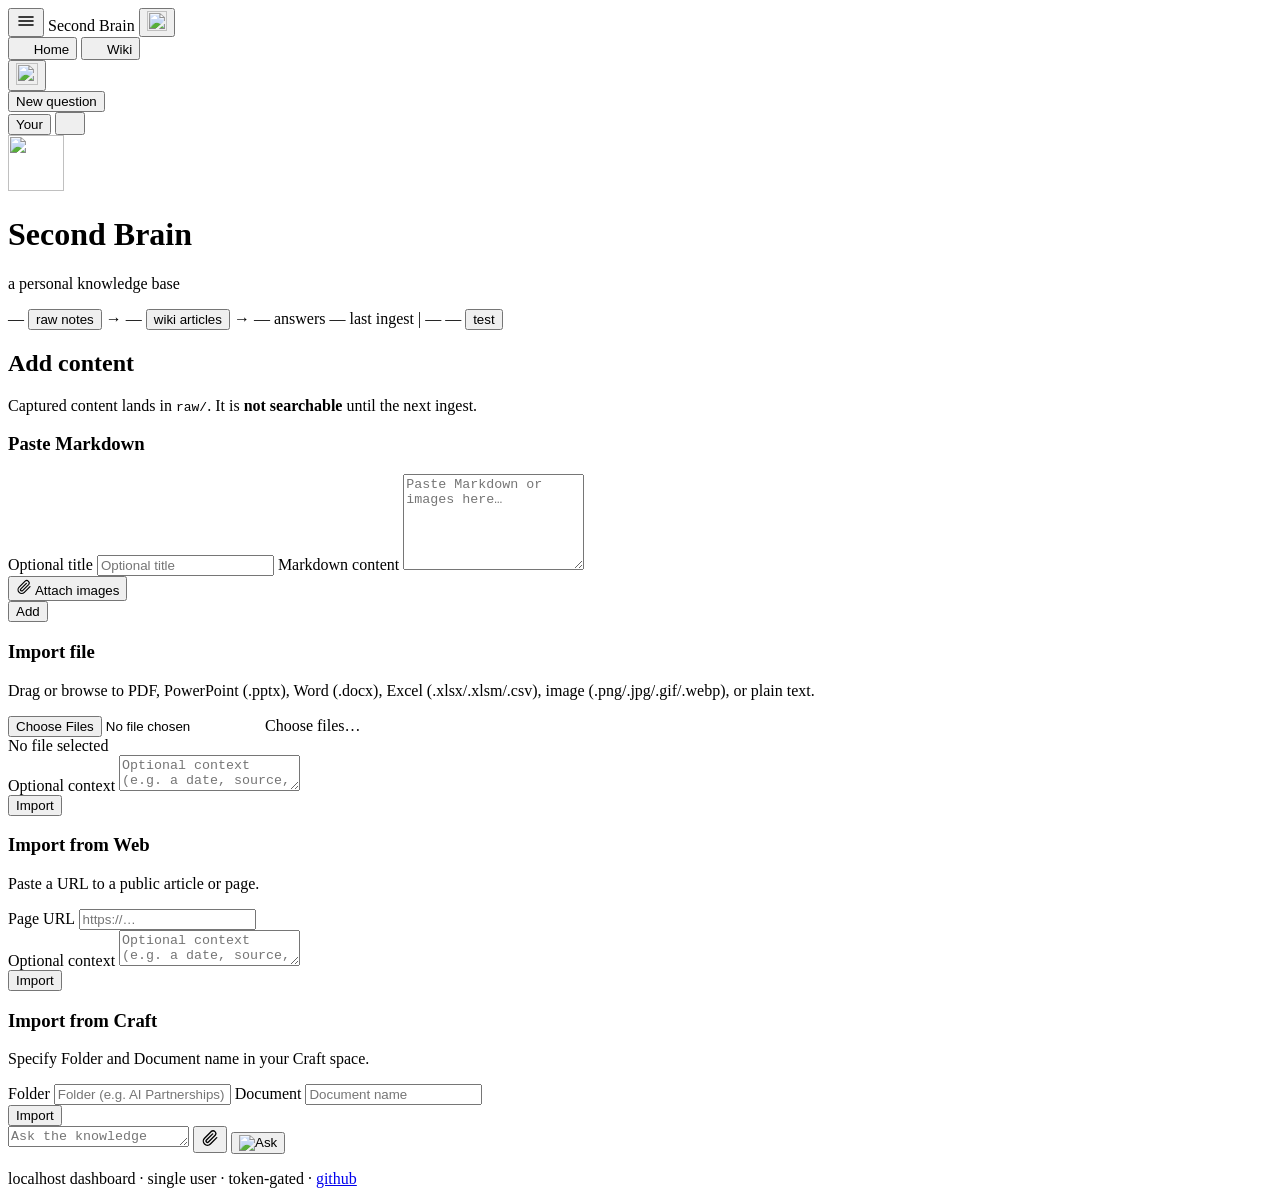
==== dashboard/index.html @ e33d8bf7 "feat(dashboard): attach images to questions and pasted notes A shared AttachmentTray (attachments.js" ====
<!doctype html>
<!--
  Second Brain — Dashboard
  Spec: specs/002-interactive-dashboard/spec.md
  Plan: specs/002-interactive-dashboard/plan.md
-->
<html lang="en">
<head>
  <meta charset="utf-8" />
  <meta name="viewport"
        content="width=device-width, initial-scale=1, viewport-fit=cover, interactive-widget=resizes-content" />
  <!-- Bridge CSRF token, substituted server-side when "/" is served.
       Readable only by same-origin scripts; a cross-origin page cannot
       reach into this DOM, so the token stays secret. -->
  <meta name="bridge-token" content="__BRIDGE_TOKEN__" />
  <title>Second Brain</title>
  <link rel="icon" type="image/png" sizes="any" href="/static/logo.png" />
  <link rel="apple-touch-icon" href="/static/logo.png" />
  <!-- Fonts are self-hosted (see dashboard/fonts/) — the bridge's CSP is
       `default-src 'self'`, and self-hosting keeps the dashboard working
       offline without pinging a CDN. Preload the two latin faces the first
       paint needs; the italic and latin-ext subsets load on demand. -->
  <link rel="preload" as="font" type="font/woff2" crossorigin
        href="/static/fonts/figtree-normal-latin.woff2" />
  <link rel="preload" as="font" type="font/woff2" crossorigin
        href="/static/fonts/newsreader-normal-latin.woff2" />
  <link rel="stylesheet" href="/static/styles.css" />
  <script src="/static/lib/marked.min.js"></script>
  <script src="/static/lib/purify.min.js"></script>
</head>
<body>
  <div class="app-shell">

    <!-- ══════════════════ MOBILE TOP BAR ══════════════════
         Hidden above the shell breakpoint. Below it, the sidebar leaves the
         grid flow (position:fixed) and this occupies row 1, so no padding
         compensation is needed on .main-panel. -->
    <header class="mobile-topbar">
      <button type="button" id="nav-menu-btn" class="topbar-btn"
              aria-label="Menu" aria-expanded="false" aria-controls="sidebar">
        <svg width="20" height="20" viewBox="0 0 20 20" aria-hidden="true" focusable="false">
          <g stroke="currentColor" stroke-width="1.6" stroke-linecap="round">
            <line x1="3" y1="6" x2="17" y2="6" />
            <line x1="3" y1="10" x2="17" y2="10" />
            <line x1="3" y1="14" x2="17" y2="14" />
          </g>
        </svg>
      </button>
      <span class="topbar-wordmark">Second Brain</span>
      <button type="button" id="topbar-search-btn" class="topbar-btn" aria-label="Search">
        <img src="/static/icons/magnifyingglass.png" width="20" height="20" alt="" aria-hidden="true" />
      </button>
    </header>

    <!-- Dims the content behind an open drawer; tap to close. -->
    <div id="nav-backdrop" class="nav-backdrop"></div>

    <!-- ══════════════════ SIDEBAR ══════════════════ -->
    <nav class="sidebar" id="sidebar" aria-label="Navigation">

      <div class="nav-header">
        <div class="nav-tabs" role="tablist">
          <button class="nav-tab nav-tab-active" role="tab" aria-selected="true" data-nav-tab="home">
            <img class="nav-tab-icon" src="/static/icons/home.png" width="14" height="14" alt="" aria-hidden="true" />
            Home
          </button>
          <button class="nav-tab" role="tab" aria-selected="false" data-nav-tab="wiki">
            <img class="nav-tab-icon" src="/static/icons/wiki.png" width="14" height="14" alt="" aria-hidden="true" />
            Wiki
          </button>
        </div>
        <button type="button" id="nav-search-btn" class="nav-search-btn" aria-label="Search (⌘K)" title="Search  ⌘K">
          <img src="/static/icons/magnifyingglass.png" width="22" height="22" alt="" aria-hidden="true" />
        </button>
      </div>

      <!-- Home nav list: "New question" + output history -->
      <div class="nav-list" id="nav-list-home" role="tabpanel">
        <button class="nav-item nav-item-new nav-item-active" id="nav-new-question">
          <!-- Decorative accent badge, drawn in CSS from icons/plus.png as a mask
               so it follows --clay. A <span> (not <img>) because a bitmap would
               paint over the background the mask is there to reveal. -->
          <span class="nav-new-icon" aria-hidden="true"></span>
          New question
        </button>
        <div id="nav-outputs-list"></div>
      </div>

      <!-- Wiki nav list: INDEX + topic list -->
      <div class="nav-list" id="nav-list-wiki" hidden role="tabpanel">
        <div id="nav-wiki-list"></div>
      </div>

      <!-- Wiki maintenance, pinned to the bottom of the rail and shown only with
           the Wiki tab. Each button keeps its own [data-long-op] wrapper and
           [data-op-status] child: setBusy() disables controls by that selector,
           and nodeFor() resolves it for remote-busy polling. Results are not
           rendered here — both operations write a report and navigate to it. -->
      <div class="sidebar-foot" id="sidebar-maint" hidden>
        <!-- One shared status line, above the pair so the buttons stay bottom
             aligned in the rail. Only one op can run at a time (global busy
             lock). The wrapper holds a fixed height so the buttons never shift
             when a run starts — the status itself still toggles [hidden] freely
             inside it. runMaintenance finds it because the click handler passes
             .sidebar-foot, not the button's own wrapper. -->
        <div class="sidebar-foot-slot">
          <div class="op-status sidebar-foot-status" data-op-status hidden role="status" aria-live="polite"></div>
        </div>
        <div class="sidebar-foot-row">
          <div class="sidebar-foot-op" data-long-op="ingest">
            <button type="button" id="side-ingest-btn" class="sidebar-foot-btn"
                    title="Fold pending raw items into the wiki">Update wiki</button>
          </div>
          <div class="sidebar-foot-op" data-long-op="lint">
            <button type="button" id="side-lint-btn" class="sidebar-foot-btn"
                    title="Scan the wiki for contradictions, unsupported claims, and gaps">Run lint</button>
          </div>
        </div>
      </div>

    </nav>

    <!-- ══════════════════ MAIN PANEL ══════════════════ -->
    <div class="main-panel">

      <!-- Panel: Home / New Question -->
      <div id="panel-home-new" class="panel">

        <header class="site-header">
          <!-- Optional personalisation. The default value is the literal
               "Your", not an empty placeholder, so the row always renders and
               the pencil always has an anchor to sit beside. -->
          <div class="brand-owner-row">
            <button type="button" class="brand-owner" id="brand-owner"
                    title="Edit owner name">Your</button>
            <!-- A lone unnamed text input trips password-manager heuristics, so
                 it carries the documented opt-out attributes for 1Password,
                 LastPass and Dashlane, and no `name` for them to latch onto. -->
            <input class="brand-owner-input" id="brand-owner-input" type="text"
                   maxlength="32" size="8" spellcheck="false"
                   autocomplete="off" autocapitalize="words"
                   data-1p-ignore data-lpignore="true" data-form-type="other"
                   aria-label="Owner name" hidden />
            <button type="button" class="brand-owner-edit" id="brand-owner-edit"
                    aria-label="Edit owner name" title="Edit owner name">
              <img src="/static/icons/rename.png" width="14" height="14" alt="" aria-hidden="true" />
            </button>
          </div>
          <span class="brand-owner-error" id="brand-owner-error" role="status" hidden></span>
          <div class="brand-row">
            <!-- Hero logo: static PNG at rest, animated "thinking" SVG while any
                 op runs. The animated one is inline SVG injected by
                 initAnimatedHeroLogo() (CSS keyframes don't run from an <img>);
                 the rest/busy swap is CSS keyed off body.is-busy. -->
            <img class="brand-logo brand-logo--rest" src="/static/logo.png" alt="" width="56" height="56" decoding="async" />
            <span class="brand-logo brand-logo--anim" aria-hidden="true"></span>
            <!-- The pulsing period becomes the wordmark's full stop ("Second
                 Brain.") while any operation runs — including imports fired from
                 the Chrome extension. Toggled by body.is-busy; hidden when idle. -->
            <h1 class="brand">Second Brain<span class="brand-busy-dot" aria-hidden="true"></span></h1>
          </div>
          <p class="brand-sub">a personal knowledge base</p>
        </header>

        <!-- Reads left-to-right as a pipeline: raw notes → wiki → answers.
             Purely informational: the actionable pending state lives in
             #pending-row below, so no control is embedded in this sentence. -->
        <section id="status-strip" class="status-strip" aria-label="Vault status">
          <span class="status-seg" data-metric="raw_total_count">
            <span class="status-num">—</span>
            <button type="button" class="status-label status-folder-link" data-open-folder="raw" title="Open raw/ in Finder">raw notes</button>
          </span>
          <span class="status-sep status-arrow" aria-hidden="true">→</span>
          <span class="status-seg" data-metric="wiki_article_count">
            <span class="status-num">—</span>
            <button type="button" class="status-label status-folder-link" data-open-folder="wiki" title="Open wiki/ in Finder">wiki articles</button>
          </span>
          <span class="status-sep status-arrow" aria-hidden="true">→</span>
          <span class="status-seg" data-metric="outputs_query_count">
            <span class="status-num">—</span>
            <span class="status-label">answers</span>
          </span>
          <!-- Force a wrap: the pipeline sits on line 1, metadata on line 2. -->
          <span class="status-break" aria-hidden="true"></span>
          <span class="status-seg" data-metric="last_ingest_iso">
            <span class="status-num">—</span>
            <span class="status-label">last ingest</span>
          </span>
          <span class="status-sep status-sep-pipe" aria-hidden="true">|</span>
          <span class="status-seg" data-metric="engine">
            <span class="status-num">—</span>
          </span>
          <span class="status-seg status-seg-model" data-metric="model">
            <span class="status-num">—</span>
          </span>
          <button type="button" id="engine-test-pill" class="status-pill engine-test-pill"
                  title="Ping the active engine with a trivial prompt">test</button>
        </section>

        <!-- Pending state, not a command: shown only when raw files are waiting,
             and removed from the flow entirely once everything is searchable. -->
        <section id="pending-row" class="pending-row" hidden>
          <p class="pending-row-text">
            <span class="pending-row-count">—</span>
            <span class="pending-row-label">notes ready to ingest</span>
          </p>
          <!-- Status precedes the button: the row is right-aligned, so growing
               leftwards keeps "Update wiki" anchored instead of shunting it. -->
          <div class="pending-row-actions" data-long-op="ingest">
            <div class="op-status" data-op-status hidden role="status" aria-live="polite"></div>
            <button type="button" id="pending-update-btn" class="import-submit">Update wiki</button>
          </div>
        </section>

        <main class="layout">
          <!-- Imports -->
          <section id="imports" class="commands-section" aria-label="Add content">
            <header class="section-header">
              <h2 class="section-title">Add content</h2>
              <p class="section-hint">
                Captured content lands in <code>raw/</code>. It is <strong>not searchable</strong> until the next ingest.
              </p>
            </header>

            <div class="imports-grid">
              <!-- Paste Markdown -->
              <form id="paste-form" class="import-card" data-long-op="md-add">
                <h3 class="import-title">Paste Markdown</h3>
                <label class="visually-hidden" for="paste-title">Optional title</label>
                <input
                  id="paste-title"
                  class="import-input"
                  type="text"
                  placeholder="Optional title"
                  autocomplete="off"
                />
                <label class="visually-hidden" for="paste-body">Markdown content</label>
                <textarea
                  id="paste-body"
                  class="import-textarea"
                  rows="6"
                  placeholder="Paste Markdown or images here…"
                ></textarea>
                <div class="paste-attach-row">
                  <button type="button" id="paste-attach" class="attach-btn attach-btn-labelled"
                    title="Attach images">
                    <svg viewBox="0 0 24 24" width="16" height="16" aria-hidden="true" fill="none"
                      stroke="currentColor" stroke-width="1.8" stroke-linecap="round" stroke-linejoin="round">
                      <path d="M21 11.5l-8.5 8.5a5.5 5.5 0 0 1-7.8-7.8l9-9a3.7 3.7 0 0 1 5.2 5.2l-9 9a1.8 1.8 0 0 1-2.6-2.6l8.3-8.3"/>
                    </svg>
                    Attach images
                  </button>
                  <div class="attach-tray" id="paste-tray" hidden></div>
                </div>
                <div class="dupe-warning" data-dupe-warning hidden></div>
                <div class="import-row">
                  <button type="submit" class="import-submit">Add</button>
                  <div class="op-status" data-op-status hidden role="status" aria-live="polite"></div>
                  <div class="import-status" data-import-status hidden></div>
                </div>
              </form>

              <!-- File import (PDF / Office / image / text) -->
              <form id="file-form" class="import-card" data-long-op="file-import">
                <h3 class="import-title">Import file</h3>
                <p class="import-hint">Drag or browse to PDF, PowerPoint (.pptx), Word (.docx), Excel (.xlsx/.xlsm/.csv), image (.png/.jpg/.gif/.webp), or plain text.</p>
                <div class="dropzone" data-dropzone>
                  <input
                    id="file-input"
                    class="visually-hidden"
                    type="file"
                    accept=".pdf,.pptx,.docx,.xlsx,.xlsm,.csv,.png,.jpg,.jpeg,.gif,.webp,.txt,.md"
                    multiple
                    required
                  />
                  <label for="file-input" class="file-picker-btn">Choose files…</label>
                  <div class="file-picker-name-row">
                    <span class="file-picker-name file-picker-name-empty" data-file-filename>No file selected</span>
                    <button
                      type="button"
                      class="file-clear"
                      data-file-clear
                      aria-label="Clear selected files"
                      title="Clear selected files"
                      hidden
                    >×</button>
                  </div>
                </div>
                <label class="visually-hidden" for="file-context">Optional context</label>
                <textarea
                  id="file-context"
                  class="import-textarea import-context"
                  data-file-context
                  rows="2"
                  placeholder="Optional context (e.g. a date, source, why it matters)"
                ></textarea>
                <div class="dupe-warning" data-dupe-warning hidden></div>
                <div class="import-row">
                  <button type="submit" class="import-submit">Import</button>
                  <div class="op-status" data-op-status hidden role="status" aria-live="polite"></div>
                  <div class="import-status" data-import-status hidden></div>
                </div>
              </form>

              <!-- Web URL -->
              <form id="web-form" class="import-card" data-long-op="web-import" data-mode="url">
                <h3 class="import-title">Import from Web</h3>
                <p class="import-hint" data-web-hint>Paste a URL to a public article or page.</p>
                <div data-web-mode-url>
                  <label class="visually-hidden" for="web-url">Page URL</label>
                  <input
                    id="web-url"
                    class="import-input"
                    type="url"
                    placeholder="https://…"
                    autocomplete="url"
                    required
                  />
                </div>
                <div data-web-mode-paste hidden>
                  <p class="web-paste-context" data-web-paste-context></p>
                  <label class="visually-hidden" for="web-paste-body">Pasted Markdown</label>
                  <textarea
                    id="web-paste-body"
                    class="import-textarea"
                    rows="6"
                    placeholder="Paste the rendered Markdown of the article…"
                  ></textarea>
                  <button type="button" class="web-cancel-paste" data-web-cancel-paste>Cancel</button>
                </div>
                <label class="visually-hidden" for="web-context">Optional context</label>
                <textarea
                  id="web-context"
                  class="import-textarea import-context"
                  data-web-context
                  rows="2"
                  maxlength="2000"
                  placeholder="Optional context (e.g. a date, source, why it matters)"
                ></textarea>
                <div class="dupe-warning" data-dupe-warning hidden></div>
                <div class="import-row">
                  <button type="submit" class="import-submit">Import</button>
                  <div class="op-status" data-op-status hidden role="status" aria-live="polite"></div>
                  <div class="import-status" data-import-status hidden></div>
                </div>
              </form>

              <!-- Craft -->
              <form id="craft-form" class="import-card" data-long-op="craft-import">
                <h3 class="import-title">Import from Craft</h3>
                <p class="import-hint">Specify Folder and Document name in your Craft space.</p>
                <label class="visually-hidden" for="craft-folder">Folder</label>
                <input
                  id="craft-folder"
                  class="import-input"
                  type="text"
                  placeholder="Folder (e.g. AI Partnerships)"
                  autocomplete="off"
                  required
                />
                <label class="visually-hidden" for="craft-document">Document</label>
                <input
                  id="craft-document"
                  class="import-input"
                  type="text"
                  placeholder="Document name"
                  autocomplete="off"
                  required
                />
                <div class="dupe-warning" data-dupe-warning hidden></div>
                <div class="import-row">
                  <button type="submit" class="import-submit">Import</button>
                  <div class="op-status" data-op-status hidden role="status" aria-live="polite"></div>
                  <div class="import-status" data-import-status hidden></div>
                </div>
              </form>
            </div>
          </section>

        </main>

      </div><!-- /panel-home-new -->

      <!-- Panel: Output viewer -->
      <div id="panel-output-viewer" class="panel" hidden>
        <div class="viewer-content">
          <div class="result-actions">
            <button type="button" class="copy-btn" data-copy="rich" title="Copy formatted result for pasting into Mail, Notion, Slack…">Copy</button>
            <button type="button" class="copy-btn" data-copy="md" title="Copy the raw Markdown source">Copy as MD</button>
          </div>
          <header class="viewer-header">
            <h1 class="viewer-title"></h1>
            <p class="viewer-meta"></p>
          </header>
          <div class="markdown-body viewer-body"></div>
          <div class="lint-edit-bar" id="output-edit-bar" hidden>
            <p class="lint-edit-label">Apply edits based on this report</p>
            <textarea id="output-edit-input" class="import-textarea" rows="3"
              placeholder="Describe the edit you want applied to the wiki…"></textarea>
            <div class="lint-edit-row">
              <button type="button" id="output-edit-btn" class="import-submit">Apply edits</button>
              <div class="op-status" id="output-edit-op-status" hidden role="status" aria-live="polite"></div>
              <div class="import-status" id="output-edit-import-status" hidden></div>
            </div>
          </div>
        </div>
      </div>

      <!-- Panel: Wiki viewer -->
      <div id="panel-wiki-viewer" class="panel" hidden>
        <div class="wiki-viewer-chrome">
          <nav class="wiki-breadcrumb" aria-label="Breadcrumb">
            Wiki<span class="wiki-breadcrumb-sep"> / </span><span class="wiki-breadcrumb-article"></span>
          </nav>
          <div class="result-actions">
            <button type="button" class="copy-btn" data-copy="rich" title="Copy formatted result for pasting into Mail, Notion, Slack…">Copy</button>
            <button type="button" class="copy-btn" data-copy="md" title="Copy the raw Markdown source">Copy as MD</button>
          </div>
        </div>
        <div class="viewer-content">
          <div class="markdown-body viewer-body"></div>
          <div class="lint-edit-bar" id="wiki-edit-bar">
            <p class="lint-edit-label">Suggest an edit to this article</p>
            <textarea id="wiki-edit-input" class="import-textarea" rows="2"
              placeholder="e.g. Clarify that the 30% EBITDA is the Board's forward target, not current margin"></textarea>
            <div class="lint-edit-row">
              <button type="button" id="wiki-edit-btn" class="import-submit">Apply</button>
              <div class="op-status" id="wiki-edit-op-status" hidden role="status" aria-live="polite"></div>
              <div class="import-status" id="wiki-edit-import-status" hidden></div>
            </div>
          </div>
        </div>
      </div>

      <!-- Unified query bar — shared by homepage (new thread) and thread viewer (reply).
           position:fixed so it floats above all panels; JS hides it on wiki/lint views. -->
      <div id="thread-reply-bar" class="thread-reply-bar">
        <div class="thread-reply-inner">
          <div class="attach-tray thread-reply-tray" id="thread-reply-tray" hidden></div>
          <div class="thread-reply-input-wrap">
            <textarea id="thread-reply-input" class="thread-reply-textarea"
              rows="1" placeholder="Ask the knowledge base…" aria-label="Ask a question"></textarea>
            <button type="button" id="thread-reply-attach" class="attach-btn thread-reply-attach"
              title="Attach images" aria-label="Attach images">
              <svg viewBox="0 0 24 24" width="18" height="18" aria-hidden="true" fill="none"
                stroke="currentColor" stroke-width="1.8" stroke-linecap="round" stroke-linejoin="round">
                <path d="M21 11.5l-8.5 8.5a5.5 5.5 0 0 1-7.8-7.8l9-9a3.7 3.7 0 0 1 5.2 5.2l-9 9a1.8 1.8 0 0 1-2.6-2.6l8.3-8.3"/>
              </svg>
            </button>
            <button type="button" id="thread-reply-btn" class="thread-reply-submit"
              title="Ask" aria-label="Ask" aria-busy="false">
              <img src="/static/icons/up.png" alt="Ask" width="16" height="16" aria-hidden="true">
            </button>
          </div>
          <div class="op-status" id="thread-reply-op-status" hidden role="status" aria-live="polite"></div>
          <p class="thread-reply-caption">localhost dashboard · single user · token-gated · <a href="https://github.com/PieroSierra/SecondBrain" class="caption-link" target="_blank" rel="noopener">github</a></p>
        </div>
      </div>

    </div><!-- /main-panel -->
  </div><!-- /app-shell -->

  <!-- Raw source-file viewer: a dismissable overlay, no nav/tab state. -->
  <div id="raw-modal" class="raw-modal" hidden>
    <div class="raw-modal-scrim" data-raw-close></div>
    <div class="raw-modal-sheet" role="dialog" aria-modal="true" aria-label="Source file">
      <header class="raw-modal-head">
        <span class="raw-modal-path"></span>
        <button type="button" class="raw-modal-close" data-raw-close aria-label="Close">×</button>
      </header>
      <div class="markdown-body raw-modal-body"></div>
    </div>
  </div>

  <!-- Search overlay: keyword search across answers + wiki. Reuses the
       raw-modal scrim/positioning; opened by the sidebar magnifier or ⌘K. -->
  <div id="search-modal" class="raw-modal search-modal" hidden>
    <div class="raw-modal-scrim" data-search-close></div>
    <div class="search-modal-sheet" role="dialog" aria-modal="true" aria-label="Search">
      <div class="search-modal-head">
        <img class="search-modal-icon" src="/static/icons/magnifyingglass.png" width="20" height="20" alt="" aria-hidden="true" />
        <input id="search-input" class="search-modal-input" type="text"
               placeholder="Search answers and wiki…" autocomplete="off" spellcheck="false"
               aria-label="Search answers and wiki" />
      </div>
      <div id="search-results" class="search-results"></div>
      <p class="search-empty" hidden>No matches.</p>
    </div>
  </div>

  <div id="output-actions-menu" class="output-actions-menu" hidden role="menu">
    <button type="button" class="output-action" data-output-rename role="menuitem">
      <img src="/static/icons/rename.png" width="18" height="18" alt="" aria-hidden="true" />
      <span>Rename</span>
    </button>
    <button type="button" class="output-action output-action-delete" data-output-delete role="menuitem">
      <img src="/static/icons/trash.png" width="18" height="18" alt="" aria-hidden="true" />
      <span>Delete</span>
    </button>
  </div>

  <div id="rename-modal" class="raw-modal" hidden>
    <div class="raw-modal-scrim" data-rename-cancel></div>
    <form class="rename-modal-sheet" role="dialog" aria-modal="true" aria-labelledby="rename-modal-title">
      <h2 class="delete-modal-title" id="rename-modal-title">Rename answer</h2>
      <label class="rename-modal-label" for="rename-title-input">Title</label>
      <input id="rename-title-input" class="rename-modal-input" type="text" maxlength="200" required />
      <p class="rename-modal-error" hidden role="alert"></p>
      <div class="delete-modal-actions">
        <button type="button" class="delete-modal-btn delete-modal-cancel" data-rename-cancel>Cancel</button>
        <button type="submit" class="delete-modal-btn rename-modal-confirm">OK</button>
      </div>
    </form>
  </div>

  <!-- Delete-answer confirmation. Reuses the raw-modal scrim for the backdrop. -->
  <div id="delete-modal" class="raw-modal" hidden>
    <div class="raw-modal-scrim" data-delete-cancel></div>
    <div class="delete-modal-sheet" role="dialog" aria-modal="true" aria-labelledby="delete-modal-title">
      <h2 class="delete-modal-title" id="delete-modal-title">Delete this answer?</h2>
      <p class="delete-modal-name"></p>
      <div class="delete-modal-actions">
        <button type="button" class="delete-modal-btn delete-modal-cancel" data-delete-cancel>Cancel</button>
        <button type="button" class="delete-modal-btn delete-modal-confirm" data-delete-confirm>Delete</button>
      </div>
    </div>
  </div>

  <script type="module" src="/static/app.js"></script>
  <script src="/static/stop-ripple.js" defer></script>
</body>
</html>
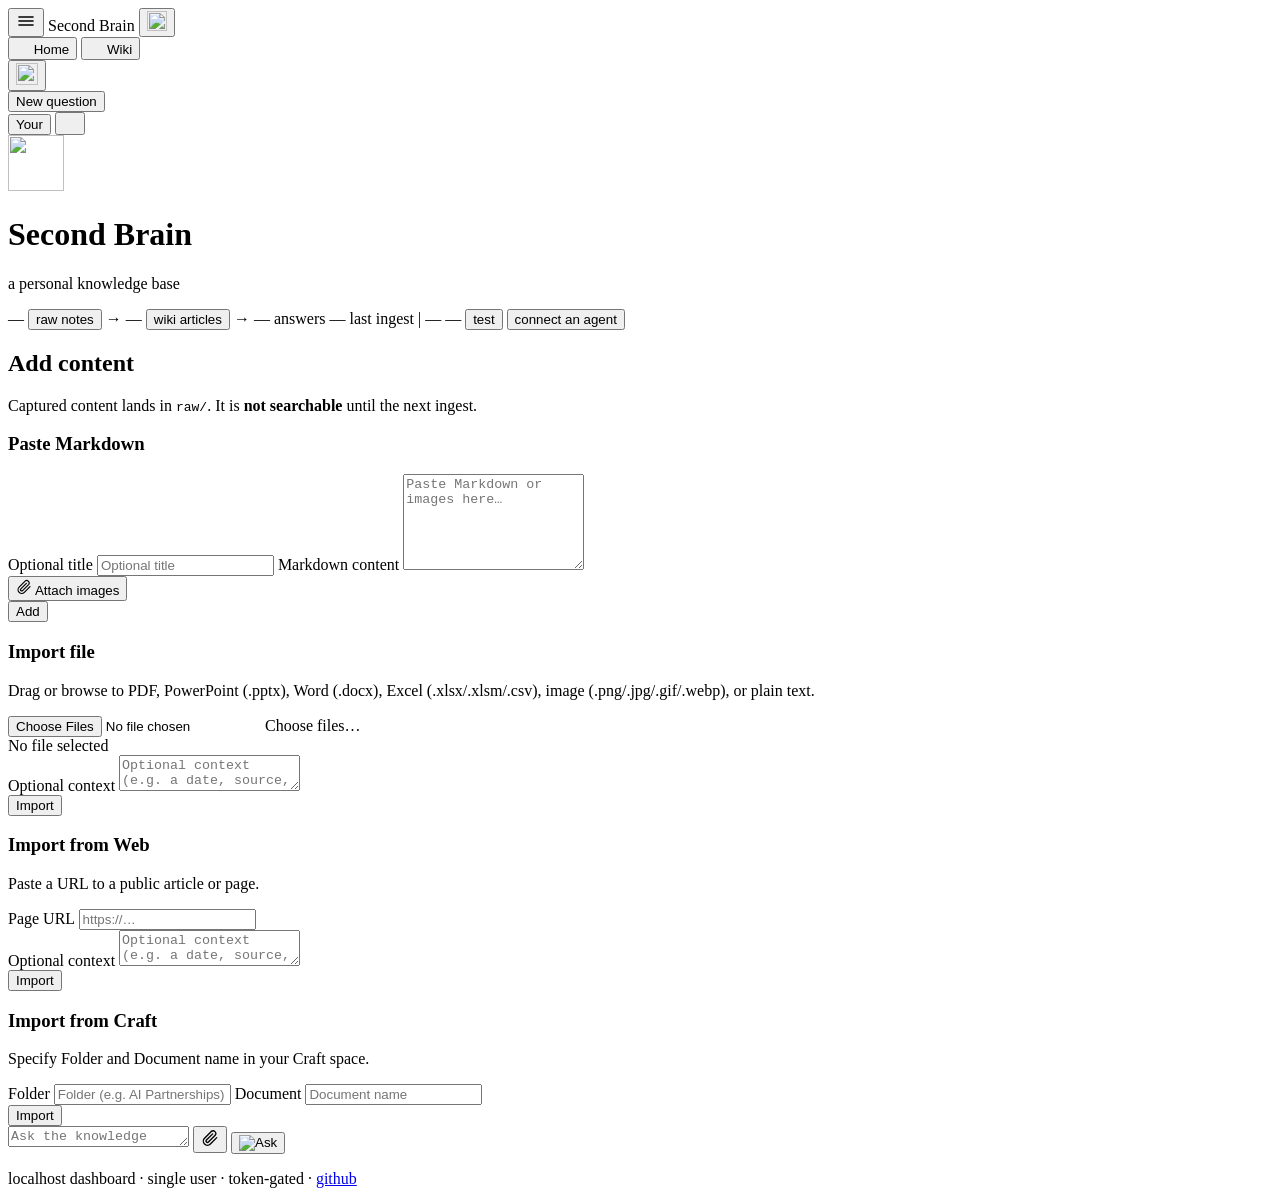
==== commit 246f13f4: "feat(mcp): serve a local MCP endpoint for Claude Code and Claude Desktop The bridge now serves POST " ====
--- a/dashboard/index.html
+++ b/dashboard/index.html
@@ -195,6 +195,8 @@
           </span>
           <button type="button" id="engine-test-pill" class="status-pill engine-test-pill"
                   title="Ping the active engine with a trivial prompt">test</button>
+          <button type="button" id="mcp-connect-pill" class="status-pill mcp-connect-pill"
+                  title="Let Claude Code or Claude Desktop read your wiki and save notes">connect an agent</button>
         </section>
 
         <!-- Pending state, not a command: shown only when raw files are waiting,
@@ -472,6 +474,18 @@
     </div>
   </div>
 
+  <!-- Image viewer: one attachment shown large. Reuses the raw-modal scrim/sheet. -->
+  <div id="image-modal" class="raw-modal" hidden>
+    <div class="raw-modal-scrim" data-image-close></div>
+    <div class="raw-modal-sheet image-modal-sheet" role="dialog" aria-modal="true" aria-label="Image">
+      <header class="raw-modal-head">
+        <span class="raw-modal-path image-modal-name"></span>
+        <button type="button" class="raw-modal-close" data-image-close aria-label="Close">×</button>
+      </header>
+      <div class="image-modal-body"><img class="image-modal-img" alt=""></div>
+    </div>
+  </div>
+
   <!-- Search overlay: keyword search across answers + wiki. Reuses the
        raw-modal scrim/positioning; opened by the sidebar magnifier or ⌘K. -->
   <div id="search-modal" class="raw-modal search-modal" hidden>
@@ -526,6 +540,48 @@
     </div>
   </div>
 
+  <!-- MCP connection panel: endpoint, token, and per-client setup. -->
+  <div id="mcp-modal" class="raw-modal" hidden>
+    <div class="raw-modal-scrim" data-mcp-close></div>
+    <div class="mcp-modal-sheet" role="dialog" aria-modal="true" aria-labelledby="mcp-modal-title">
+      <h2 class="delete-modal-title" id="mcp-modal-title">Connect an agent</h2>
+      <p class="mcp-modal-intro">Local agents can read your wiki and save notes to
+        <code>raw/mcp/</code> while this app is running. Saved notes reach the wiki when you update it.</p>
+
+      <h3 class="mcp-modal-heading">Claude Code</h3>
+      <p class="mcp-modal-hint">Run in a terminal:</p>
+      <div class="mcp-code-row">
+        <pre class="mcp-code" data-mcp-field="claude_code"></pre>
+        <button type="button" class="status-pill mcp-copy" data-mcp-copy="claude_code">copy</button>
+      </div>
+
+      <h3 class="mcp-modal-heading">Claude Desktop</h3>
+      <p class="mcp-modal-hint">Add to <code>~/Library/Application Support/Claude/claude_desktop_config.json</code>,
+        then restart Claude Desktop. Needs Node.js.</p>
+      <div class="mcp-code-row">
+        <pre class="mcp-code" data-mcp-field="claude_desktop"></pre>
+        <button type="button" class="status-pill mcp-copy" data-mcp-copy="claude_desktop">copy</button>
+      </div>
+
+      <h3 class="mcp-modal-heading">Endpoint and token</h3>
+      <div class="mcp-code-row">
+        <pre class="mcp-code" data-mcp-field="endpoint"></pre>
+        <button type="button" class="status-pill mcp-copy" data-mcp-copy="endpoint">copy</button>
+      </div>
+      <div class="mcp-code-row">
+        <pre class="mcp-code mcp-token" data-mcp-field="token"></pre>
+        <button type="button" class="status-pill mcp-copy" data-mcp-copy="token">copy</button>
+      </div>
+
+      <p class="rename-modal-error mcp-modal-error" hidden role="alert"></p>
+      <div class="delete-modal-actions">
+        <button type="button" class="delete-modal-btn delete-modal-cancel" data-mcp-rotate
+                title="Issue a new token. Connected agents stop working until you set them up again.">New token</button>
+        <button type="button" class="delete-modal-btn rename-modal-confirm" data-mcp-close>Done</button>
+      </div>
+    </div>
+  </div>
+
   <script type="module" src="/static/app.js"></script>
   <script src="/static/stop-ripple.js" defer></script>
 </body>
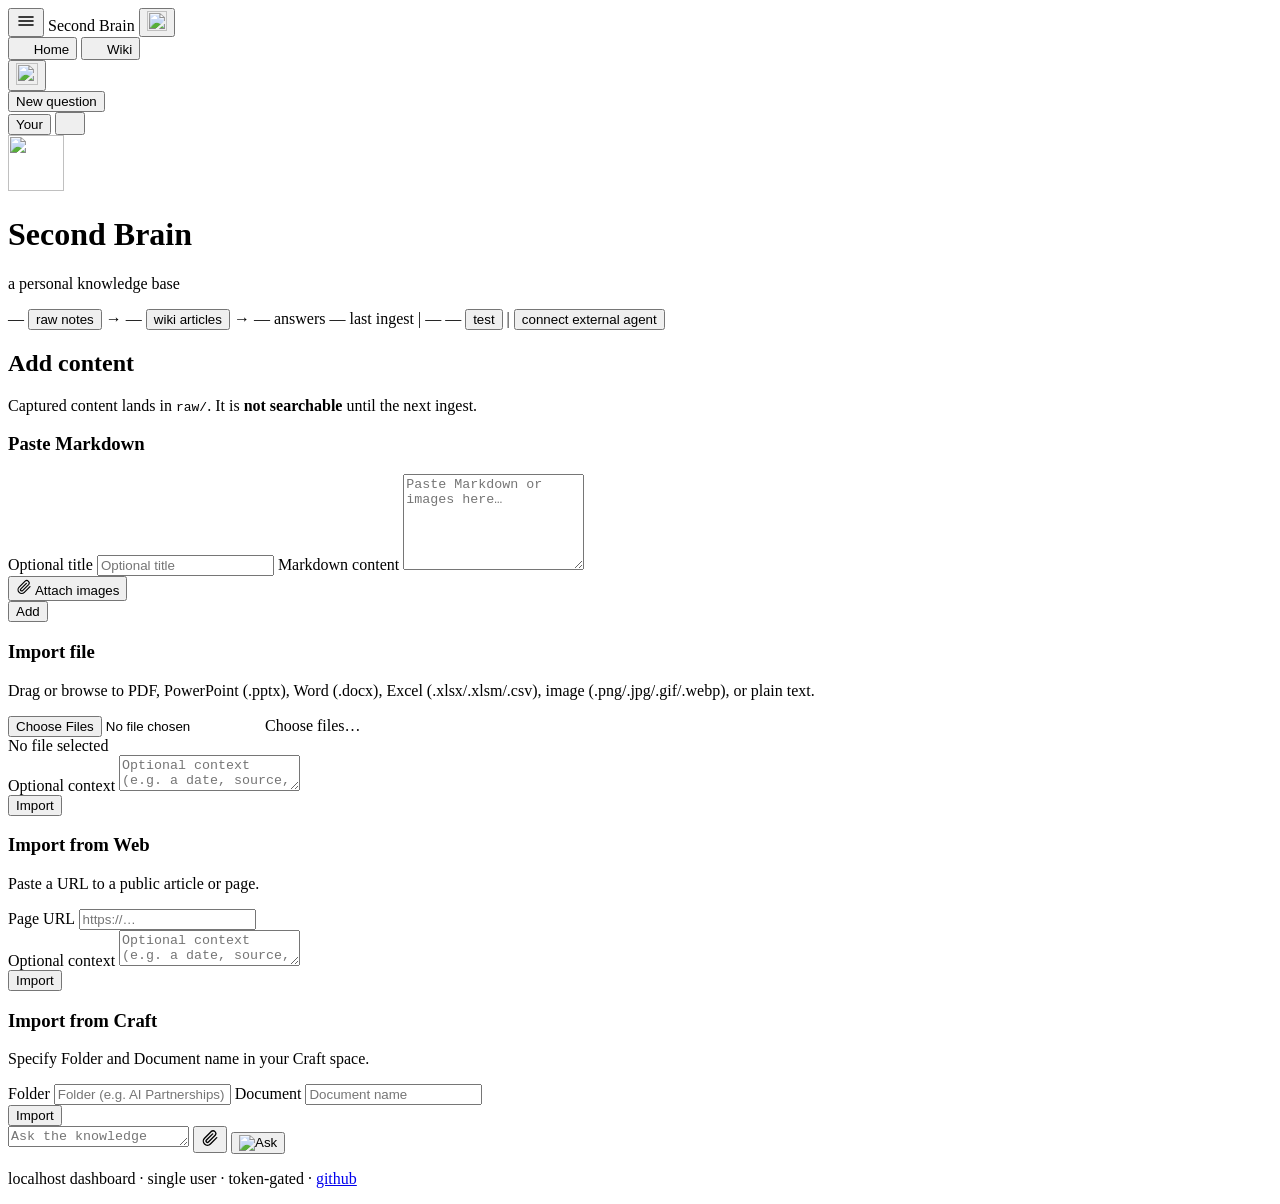
==== commit 130d4628: "feat(dashboard): rename the MCP entry point to "connect external agent" Separate the status-strip bu" ====
--- a/dashboard/index.html
+++ b/dashboard/index.html
@@ -195,8 +195,9 @@
           </span>
           <button type="button" id="engine-test-pill" class="status-pill engine-test-pill"
                   title="Ping the active engine with a trivial prompt">test</button>
+          <span class="status-sep status-sep-pipe" aria-hidden="true">|</span>
           <button type="button" id="mcp-connect-pill" class="status-pill mcp-connect-pill"
-                  title="Let Claude Code or Claude Desktop read your wiki and save notes">connect an agent</button>
+                  title="Let Claude, OpenCode, and other agents read your wiki and save notes">connect external agent</button>
         </section>
 
         <!-- Pending state, not a command: shown only when raw files are waiting,
@@ -544,24 +545,63 @@
   <div id="mcp-modal" class="raw-modal" hidden>
     <div class="raw-modal-scrim" data-mcp-close></div>
     <div class="mcp-modal-sheet" role="dialog" aria-modal="true" aria-labelledby="mcp-modal-title">
-      <h2 class="delete-modal-title" id="mcp-modal-title">Connect an agent</h2>
-      <p class="mcp-modal-intro">Local agents can read your wiki and save notes to
-        <code>raw/mcp/</code> while this app is running. Saved notes reach the wiki when you update it.</p>
-
-      <h3 class="mcp-modal-heading">Claude Code</h3>
-      <p class="mcp-modal-hint">Run in a terminal:</p>
-      <div class="mcp-code-row">
-        <pre class="mcp-code" data-mcp-field="claude_code"></pre>
-        <button type="button" class="status-pill mcp-copy" data-mcp-copy="claude_code">copy</button>
-      </div>
-
-      <h3 class="mcp-modal-heading">Claude Desktop</h3>
-      <p class="mcp-modal-hint">Add to <code>~/Library/Application Support/Claude/claude_desktop_config.json</code>,
-        then restart Claude Desktop. Needs Node.js.</p>
-      <div class="mcp-code-row">
-        <pre class="mcp-code" data-mcp-field="claude_desktop"></pre>
-        <button type="button" class="status-pill mcp-copy" data-mcp-copy="claude_desktop">copy</button>
-      </div>
+      <h2 class="delete-modal-title mcp-modal-title" id="mcp-modal-title">Connect to an external agent</h2>
+      <img class="mcp-modal-art" src="/static/icons/mcp.png" width="320" height="90"
+           alt="An agent and your Second Brain connected over MCP" decoding="async" />
+
+      <div class="mcp-tabs" role="tablist" aria-label="Agent">
+        <button type="button" role="tab" class="mcp-tab" id="mcp-tab-claude" data-mcp-tab="claude"
+                aria-controls="mcp-panel-claude" aria-selected="true">Claude</button>
+        <button type="button" role="tab" class="mcp-tab" id="mcp-tab-chatgpt" data-mcp-tab="chatgpt"
+                aria-controls="mcp-panel-chatgpt" aria-selected="false" tabindex="-1">ChatGPT</button>
+        <button type="button" role="tab" class="mcp-tab" id="mcp-tab-opencode" data-mcp-tab="opencode"
+                aria-controls="mcp-panel-opencode" aria-selected="false" tabindex="-1">OpenCode</button>
+      </div>
+
+      <section class="mcp-tab-panel" id="mcp-panel-claude" role="tabpanel" aria-labelledby="mcp-tab-claude">
+        <h3 class="mcp-modal-heading">Claude Code</h3>
+        <p class="mcp-modal-hint">Run in a terminal:</p>
+        <div class="mcp-code-row">
+          <pre class="mcp-code" data-mcp-field="claude_code"></pre>
+          <button type="button" class="status-pill mcp-copy" data-mcp-copy="claude_code">copy</button>
+        </div>
+
+        <h3 class="mcp-modal-heading">Claude Desktop</h3>
+        <p class="mcp-modal-hint">Add to <code>~/Library/Application Support/Claude/claude_desktop_config.json</code>,
+          then restart Claude Desktop. Needs Node.js.</p>
+        <div class="mcp-code-row">
+          <pre class="mcp-code" data-mcp-field="claude_desktop"></pre>
+          <button type="button" class="status-pill mcp-copy" data-mcp-copy="claude_desktop">copy</button>
+        </div>
+        <p class="mcp-modal-hint">Claude on the web (claude.ai) connects from Anthropic's servers and cannot reach this computer.</p>
+      </section>
+
+      <section class="mcp-tab-panel" id="mcp-panel-chatgpt" role="tabpanel" aria-labelledby="mcp-tab-chatgpt" hidden>
+        <h3 class="mcp-modal-heading">Not available yet</h3>
+        <p class="mcp-modal-hint">ChatGPT connects to MCP servers from OpenAI's servers, not from your computer,
+          so it cannot reach <code>127.0.0.1</code>. Connecting it needs a tunnel from this computer to OpenAI
+          (OpenAI's Secure MCP Tunnel, or a public tunnel such as Cloudflare Tunnel) and an authentication method
+          ChatGPT supports. Second Brain does not set either up yet.</p>
+        <p class="mcp-modal-hint">To use your Second Brain from an OpenAI model today, run it in OpenCode,
+          which connects locally.</p>
+      </section>
+
+      <section class="mcp-tab-panel" id="mcp-panel-opencode" role="tabpanel" aria-labelledby="mcp-tab-opencode" hidden>
+        <h3 class="mcp-modal-heading">OpenCode</h3>
+        <p class="mcp-modal-hint">Run in a terminal. This adds the server to your global OpenCode config;
+          drop <code>--global</code> to add it to the current project only.</p>
+        <div class="mcp-code-row">
+          <pre class="mcp-code" data-mcp-field="opencode"></pre>
+          <button type="button" class="status-pill mcp-copy" data-mcp-copy="opencode">copy</button>
+        </div>
+        <p class="mcp-modal-hint">Or merge this into <code>~/.config/opencode/opencode.json</code>.
+          <code>"oauth": false</code> stops OpenCode from trying to sign in with OAuth.</p>
+        <div class="mcp-code-row">
+          <pre class="mcp-code" data-mcp-field="opencode_json"></pre>
+          <button type="button" class="status-pill mcp-copy" data-mcp-copy="opencode_json">copy</button>
+        </div>
+        <p class="mcp-modal-hint">Then run <code>opencode mcp list</code> to check that <code>second-brain</code> is connected.</p>
+      </section>
 
       <h3 class="mcp-modal-heading">Endpoint and token</h3>
       <div class="mcp-code-row">
